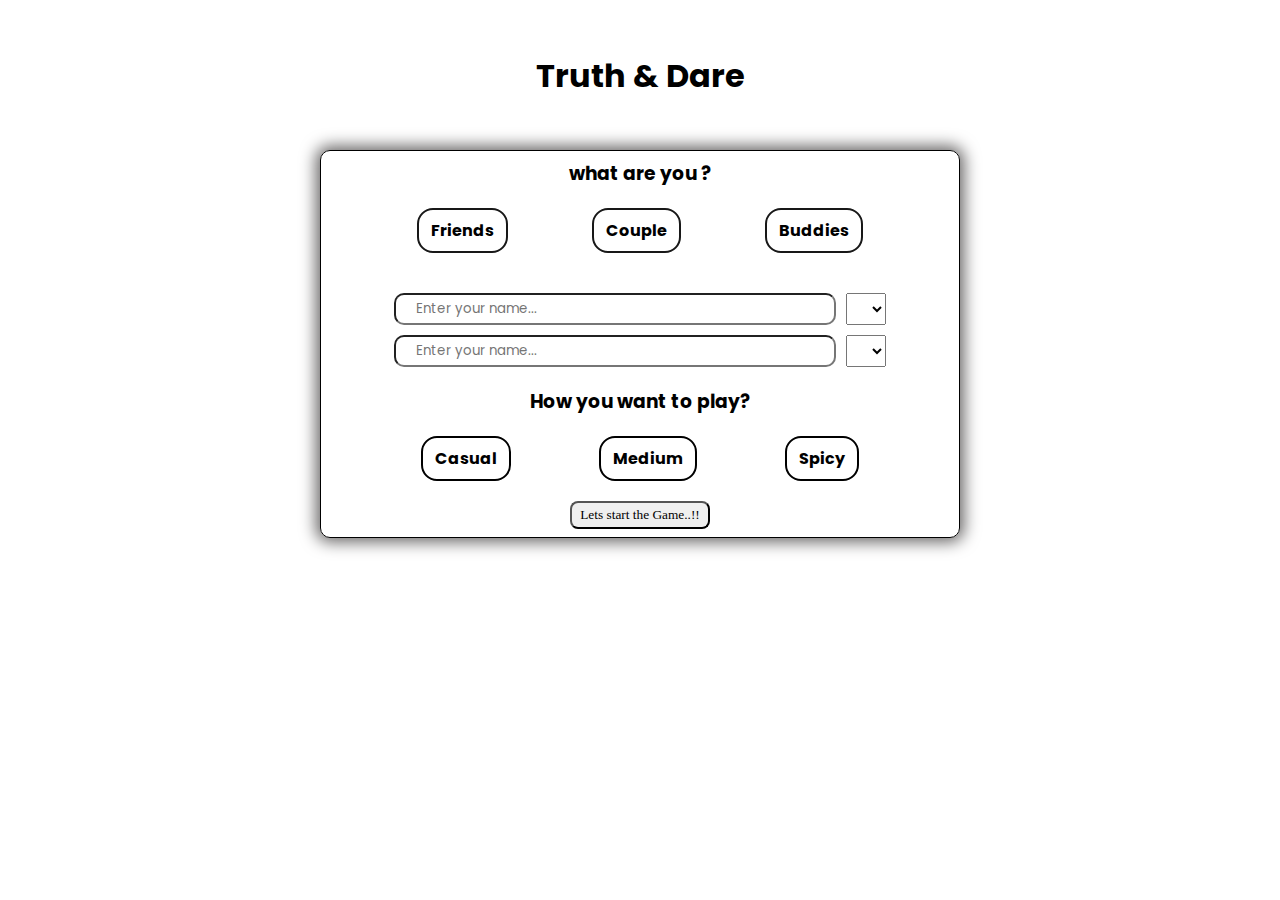
==== index.html @ d3a5f845 "intial files" ====
<!DOCTYPE html>
<html lang="en">
<head>
    <meta charset="UTF-8">
    <meta name="viewport" content="width=device-width, initial-scale=1.0">
    <title>Truth & Dare</title>
    <link href="https://fonts.googleapis.com/css2?family=Poppins:ital,wght@0,100;0,200;0,300;0,400;0,500;0,600;0,700;0,800;0,900;1,100;1,200;1,300;1,400;1,500;1,600;1,700;1,800;1,900&display=swap" rel="stylesheet">
    <link rel="stylesheet" href="style.css">
    <script src="script.js" defer></script>
</head>
<body>
    <h1> Truth & Dare </h1>
   <div class="main">
        <h3> what are you ? </h3>
       
       <div class="typeOfGroup">
           <p class="group type-1"> Friends </p>
           <p class="group type-2"> Couple </p>
           <p class="group type-3"> Buddies </p>
       </div>
       <p id="error"> </p>
       <div class="userBox">
            <div class=" user user1">
                <input type="text" name="username" id="username-1" class="username" placeholder="Enter your name..." >
                <select name="age" id="age-1">
                    <option value="null"></option>
                </select>
            </div>
            <div class=" user user2">
                <input type="text" name="username" id="username-2" class="username" placeholder="Enter your name..." >
                <select name="age" id="age-2">
                    <option value="null"></option>
                </select>
            </div>
       </div>
        
        <h3 id="select-level"> How you want to play?</h3>
        <div class="levelOfGame typeOfGroup">
            <p class="level level-1 "> Casual </p>
            <p class="level level-2"> Medium</p>
            <p class="level level-3 "> Spicy</p>
        </div>

        <button> Lets start the Game..!! </button>

   </div>

    
    
</body>
</html>
---- style.css ----
*{
    margin: 0;
    padding: 0;
    box-sizing: border-box;
    font-family: "Poppins", sans-serif;
    
}
body{
     /* background-image: linear-gradient(to bottom right, #e4129e 10%, #4dceeb 70%) */
}
h1{
    text-align: center;
    margin-top: 52px;
}
.main{
    display: flex;
    flex-direction: column;
    align-items: center;
    margin-top: 50px;
    width:50%;
    margin-inline: auto;
    padding: 8px 12px;
    gap: 20px;
    border: 1px solid black;
    border-radius: 10px;
    box-shadow: 0 0 16px 4px rgb(103, 101, 101);
    background-color: rgba(255, 255, 255, 0.1);
    
}
h3{
    text-align: center;
}
.typeOfGroup{
    display: flex;
    justify-content: space-evenly;
    width: 100%;
}

.group{
    border: 2px solid rgb(24, 24, 24);
    border-radius: 16px;
    font-size: 1rem;
    font-weight: 700;
    padding: 8px 12px;
    cursor: pointer;
}
.group:active{
    box-shadow: 1px 0 2px 1px rgb(129, 127, 127);
}
.mode{
    background-color: rgb(163, 12, 186);
    color: white;
}

.addUserStyle{
    padding: 4px 8px;
    margin-inline: auto;
    background-color: black;
    color: white;
}


#error{
    color: red;
    animation: errorShowing 0.5s ease 0s infinite alternate ;
}
@keyframes errorShowing {
    0%{
        transform: scale(1);
    }
    100%{
        transform: scale(1.1);
    }
}
.userBox{
    display: flex;
    flex-direction: column;
    margin-inline: auto;
    gap:10px;
    width: 100%;
    
}
.user{
    display: flex;
    margin-inline: auto;
    gap:10px;
    width: 80%;
    /* background-image: linear-gradient(to bottom right, #e4129e 10%, #d8f486 90%) */
}
.user2 input{
    width: 100%;
    height: 32px;
    border-radius: 10px;
    padding-inline: 20px;
    /* background-image: linear-gradient(to bottom right, #e4129e 10%, #d8f486 90%) */
}


.user input{
    width: 100%;
    height: 32px;
    border-radius: 10px;
    padding-inline: 20px;
}
.user select{
    width:40px;
    text-align: center;
}
select::-webkit-scrollbar {
    display: none;
}

.level{
    border: 2px solid black;
    border-radius: 16px;
    font-size: 1rem;
    font-weight: 700;
    padding: 8px 12px;
    cursor: pointer;
}
button{
    border-radius: 8px;
    text-align: center;
    font-family: cursive;
    padding: 4px 8px;
    cursor: pointer;
}
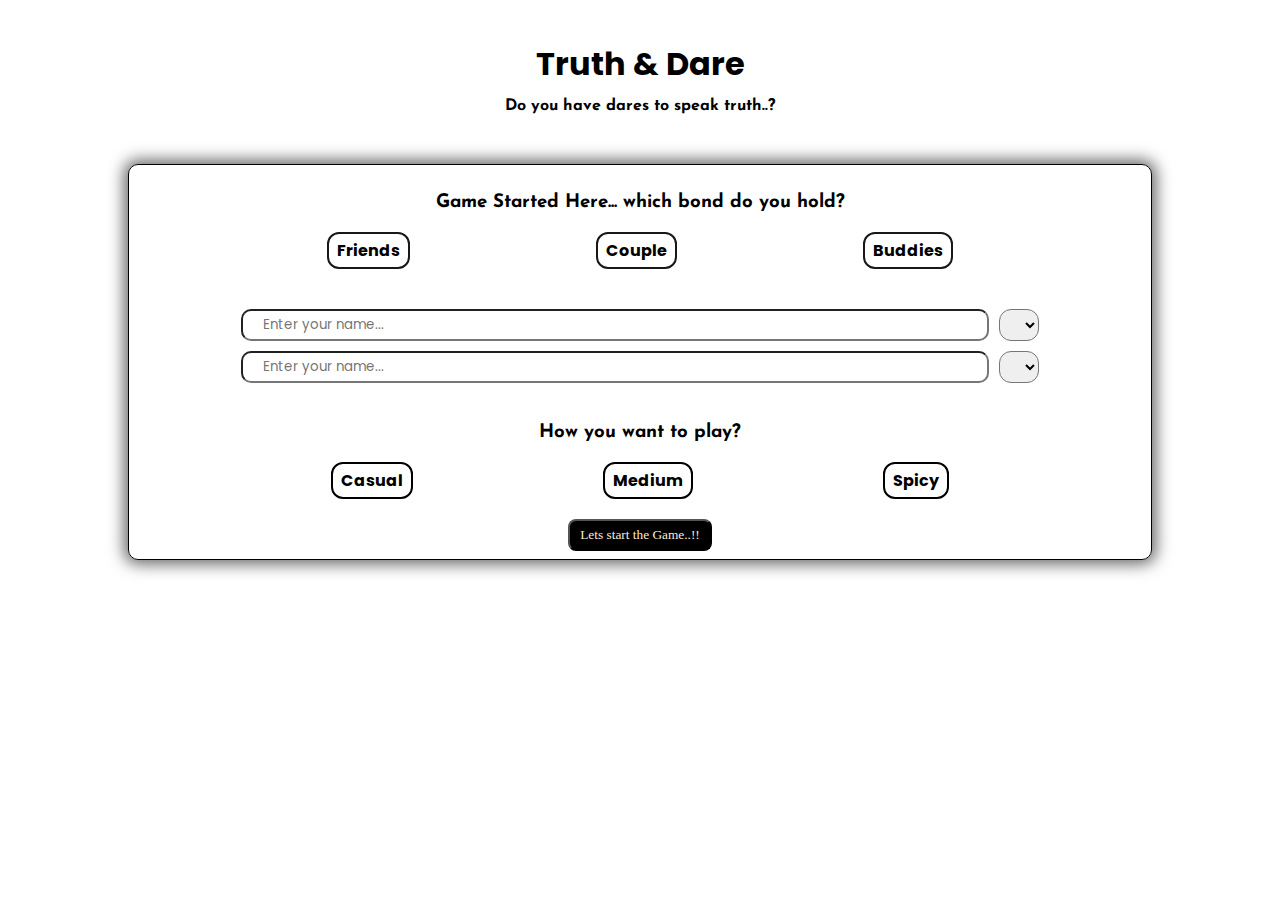
==== commit d49c7d56: "final output / images pending" ====
--- a/index.html
+++ b/index.html
@@ -10,8 +10,11 @@
 </head>
 <body>
     <h1> Truth & Dare </h1>
-   <div class="main">
-        <h3> what are you ? </h3>
+   
+    <h4 id="subHeading"> Do you have dares to speak truth..?</h4>
+     <div class="main">
+        
+       <h3> Game Started Here... which bond do you hold? </h3>
        
        <div class="typeOfGroup">
            <p class="group type-1"> Friends </p>
@@ -43,7 +46,44 @@
 
         <button> Lets start the Game..!! </button>
 
-   </div>
+    </div>
+        <!-- page 2 started here -->
+    <!-- <div class="game-page-second"> -->
+        <div class="game hidden" >
+                <p id="turn-anounce"> lets Begin ! Spin The Bottle.</p>
+                <div class="game-page gaming">
+                    <p  id="game-user1" class="game-User">user1</p>
+                    <img src="https://i.pinimg.com/originals/5b/c6/99/5bc699b4b368b678dd5963867cab387b.png" class="spinner-img spin-selector" alt="spinner">
+                    <p  id="game-user2" class="game-User"> user2 </p>
+                </div>
+                <div class="perform hidden ">  
+                    <p class="perform-class"> hello</p>
+                </div>
+
+                <div class="option-selection hidden ">  
+                    <button id="truth"> Truth</button>
+                    <button id="dare">Dare</button>
+                </div>
+                <div class="timer hidden">
+                    0
+                </div>
+                <div class="yes-or-no hidden">
+                    <button id="yes"> Yes </button>
+                    <button id="no"> No </button>
+                </div>
+                <div class="result hidden">
+                    <div class="result-box">
+                        <p id="result-paragraph"> Are you satisfied by the performance</p>
+                    </div>
+                    <div class="result-button">
+                        <button id="satisfied">Satisfied</button>
+                        <button id="notSatisfied">Not Satisfied</button>
+                    </div>
+                </div>
+        </div>
+    <!-- </div> -->
+
+   
 
     
     
--- a/style.css
+++ b/style.css
@@ -1,3 +1,7 @@
+@import url('https://fonts.googleapis.com/css2?family=Kalam:wght@300;400;700&display=swap');
+/* font-family: "Kalam", cursive; */
+@import url('https://fonts.googleapis.com/css2?family=Josefin+Sans:ital,wght@0,100..700;1,100..700&display=swap');
+/* font-family: "Josefin Sans", sans-serif; */
 *{
     margin: 0;
     padding: 0;
@@ -10,25 +14,32 @@
 }
 h1{
     text-align: center;
-    margin-top: 52px;
+    margin-top: 40px;
+}
+h4{
+    margin-top: 10px;
+    text-align: center;
+    font-family: "Josefin Sans", sans-serif;
 }
 .main{
     display: flex;
     flex-direction: column;
     align-items: center;
     margin-top: 50px;
-    width:50%;
+    width:80%;
     margin-inline: auto;
     padding: 8px 12px;
     gap: 20px;
     border: 1px solid black;
     border-radius: 10px;
     box-shadow: 0 0 16px 4px rgb(103, 101, 101);
-    background-color: rgba(255, 255, 255, 0.1);
+    /* background-color: rgba(255, 255, 255, 0.1); */
     
 }
 h3{
-    text-align: center;
+    padding-top: 20px;
+    text-align: center;
+    font-family: "Josefin Sans", sans-serif;
 }
 .typeOfGroup{
     display: flex;
@@ -38,10 +49,10 @@
 
 .group{
     border: 2px solid rgb(24, 24, 24);
-    border-radius: 16px;
+    border-radius: 12px;
     font-size: 1rem;
     font-weight: 700;
-    padding: 8px 12px;
+    padding: 4px 8px;
     cursor: pointer;
 }
 .group:active{
@@ -67,6 +78,7 @@
 @keyframes errorShowing {
     0%{
         transform: scale(1);
+        
     }
     100%{
         transform: scale(1.1);
@@ -104,6 +116,7 @@
 }
 .user select{
     width:40px;
+    border-radius: 12px;
     text-align: center;
 }
 select::-webkit-scrollbar {
@@ -112,16 +125,145 @@
 
 .level{
     border: 2px solid black;
-    border-radius: 16px;
+    border-radius: 12px;
     font-size: 1rem;
     font-weight: 700;
-    padding: 8px 12px;
+    padding: 4px 8px;
     cursor: pointer;
 }
-button{
+.main button{
+    color: antiquewhite;
+    background-color: black;
     border-radius: 8px;
     text-align: center;
     font-family: cursive;
-    padding: 4px 8px;
+    padding: 6px 10px;
     cursor: pointer;
 }
+/* page 2 started here */
+
+.game{
+    width: 90%;
+    margin-inline: auto;
+    border: 2px dotted green;
+    margin-top: 20px;
+    text-align: center;
+    position: relative;
+}
+#turn-anounce {
+    font-size: 1.4rem;
+    padding-top: 20px;
+    font-weight: 700;
+    color: rgb(7, 74, 241);
+}
+
+.game-page{
+    width: 100% ;
+    display: flex;
+    align-items: center;
+    justify-content: space-around;
+    margin: auto ;
+    border: 2px solid yellow;
+}
+
+.game-page img {
+    max-height: 200px;
+    min-height: 40px;
+    mix-blend-mode: screen;
+    overflow: hidden;
+}
+
+@keyframes spin {
+    0% { transform: rotate(0deg); }
+    100% { transform: rotate(360deg); }
+}
+
+.game-User{
+    font-size: 1rem;
+    font-family: poppins, sans-serif ;
+    /* border: 1px solid black; */
+    padding: 4px 8px;
+    border-radius: 8px;
+    background-color: rgb(166, 5, 252, 0.2);
+    color: black;
+    font-weight: 500;
+}
+.option-selection{
+  display: flex;
+  justify-content: center;
+  align-items: center;
+  gap: 80px;
+  margin-top: 40px;
+
+}
+.option-selection button{
+    font-size: 2rem;
+    border-radius: 16px;
+    padding: 4px 12px;
+    border: 3px solid ;
+}
+
+.perform{
+    margin-top: 20px;
+    width: 70%;
+    margin-inline: auto;
+    height: 160px;
+    border: 2px solid black;
+    border-radius: 10px;
+    background-image: linear-gradient(to bottom right, #4f4c4e 10%, #b663bf 70%)
+}
+.perform-class{
+    padding-top: 40px;
+    color: rgb(253, 255, 255);
+    font-size: 1.3rem;
+    font-weight: 500;
+    font-family: "Kalam", cursive;
+}
+.yes-or-no{
+    display: flex;
+    justify-content: center;
+    align-items: center;
+    margin-top: 40px;
+    gap: 60px;
+    
+}
+
+.yes-or-no button{
+    font-size: 2rem;
+    border-radius: 16px;
+    padding: 4px 12px;
+    background-color: hotpink;
+}
+.timer {
+    position: absolute;
+    top: 10px;
+    right: 40px;
+    font-size: 1.5rem;
+    background-color: hotpink;
+    padding: 2px 8px;
+    box-shadow: 0 0 10px 2px black;
+    border-radius: 4px;
+}
+.result-box{
+    margin-top: 20px;
+    width: 70%;
+    margin-inline: auto;
+    height: 160px;
+    border: 2px solid black;
+    border-radius: 10px;
+    background-image: linear-gradient(to bottom right, #4f4c4e 10%, #b663bf 70%)
+}
+
+#result-paragraph{
+    padding-top: 40px;
+    color: rgb(253, 255, 255);
+    font-size: 1.3rem;
+    font-weight: 500;
+    font-family: "Kalam", cursive;
+}
+.hidden {
+    display: none;
+}
+.opecity{
+    opacity: 0;
+}
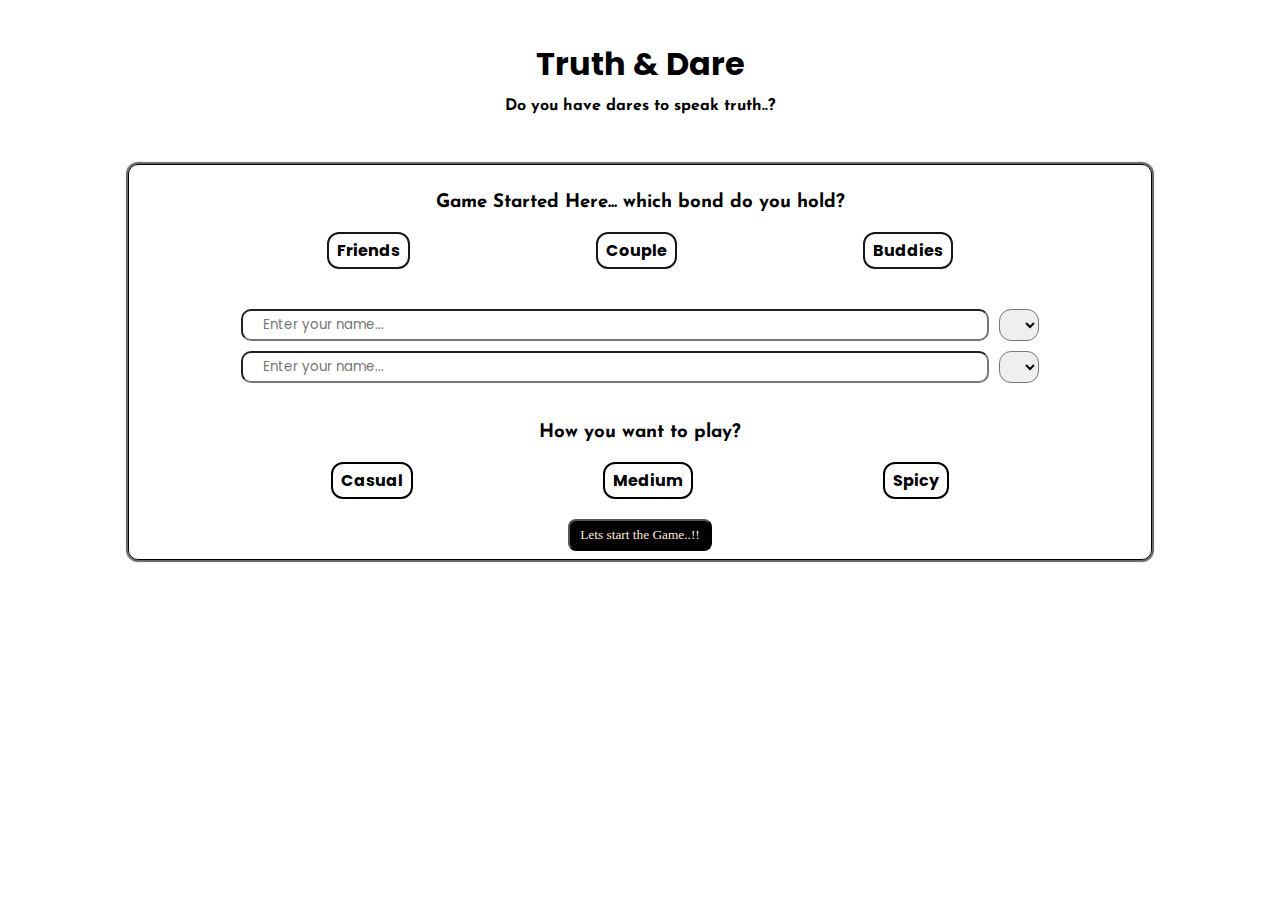
==== commit ba0e3b86: "changes in events" ====
--- a/index.html
+++ b/index.html
@@ -9,11 +9,11 @@
     <script src="script.js" defer></script>
 </head>
 <body>
+    <!-- <img src="https://i.pinimg.com/564x/31/fd/df/31fddf238d9533d0a57c335a24627443.jpg" alt=""> -->
     <h1> Truth & Dare </h1>
    
     <h4 id="subHeading"> Do you have dares to speak truth..?</h4>
      <div class="main">
-        
        <h3> Game Started Here... which bond do you hold? </h3>
        
        <div class="typeOfGroup">
@@ -76,8 +76,8 @@
                         <p id="result-paragraph"> Are you satisfied by the performance</p>
                     </div>
                     <div class="result-button">
-                        <button id="satisfied">Satisfied</button>
-                        <button id="notSatisfied">Not Satisfied</button>
+                        <button id="satisfied" class="result-tag">Satisfied</button>
+                        <button id="notSatisfied" class="result-tag">Not Satisfied</button>
                     </div>
                 </div>
         </div>
--- a/style.css
+++ b/style.css
@@ -9,9 +9,8 @@
     font-family: "Poppins", sans-serif;
     
 }
-body{
-     /* background-image: linear-gradient(to bottom right, #e4129e 10%, #4dceeb 70%) */
-}
+
+
 h1{
     text-align: center;
     margin-top: 40px;
@@ -32,10 +31,13 @@
     gap: 20px;
     border: 1px solid black;
     border-radius: 10px;
-    box-shadow: 0 0 16px 4px rgb(103, 101, 101);
+    box-shadow: 0 0 1px 2px rgb(103, 101, 101);
     /* background-color: rgba(255, 255, 255, 0.1); */
     
-}
+    
+    
+}
+
 h3{
     padding-top: 20px;
     text-align: center;
@@ -207,17 +209,17 @@
     margin-top: 20px;
     width: 70%;
     margin-inline: auto;
-    height: 160px;
     border: 2px solid black;
     border-radius: 10px;
     background-image: linear-gradient(to bottom right, #4f4c4e 10%, #b663bf 70%)
 }
 .perform-class{
-    padding-top: 40px;
+    padding: 20px 8px;
     color: rgb(253, 255, 255);
     font-size: 1.3rem;
     font-weight: 500;
     font-family: "Kalam", cursive;
+
 }
 .yes-or-no{
     display: flex;
@@ -248,19 +250,31 @@
     margin-top: 20px;
     width: 70%;
     margin-inline: auto;
-    height: 160px;
     border: 2px solid black;
     border-radius: 10px;
     background-image: linear-gradient(to bottom right, #4f4c4e 10%, #b663bf 70%)
 }
 
 #result-paragraph{
-    padding-top: 40px;
+    padding: 40px 8px ;
     color: rgb(253, 255, 255);
     font-size: 1.3rem;
     font-weight: 500;
     font-family: "Kalam", cursive;
 }
+.result-button{
+    display: flex;
+    justify-content: center;
+    align-items: center;
+    margin-top: 40px;
+    gap: 60px;
+}
+.result-tag{
+    padding: 4px 8px;
+    font-size: 1.3rem;
+    box-shadow: 1px 1px 2px 1px black;
+}
+
 .hidden {
     display: none;
 }
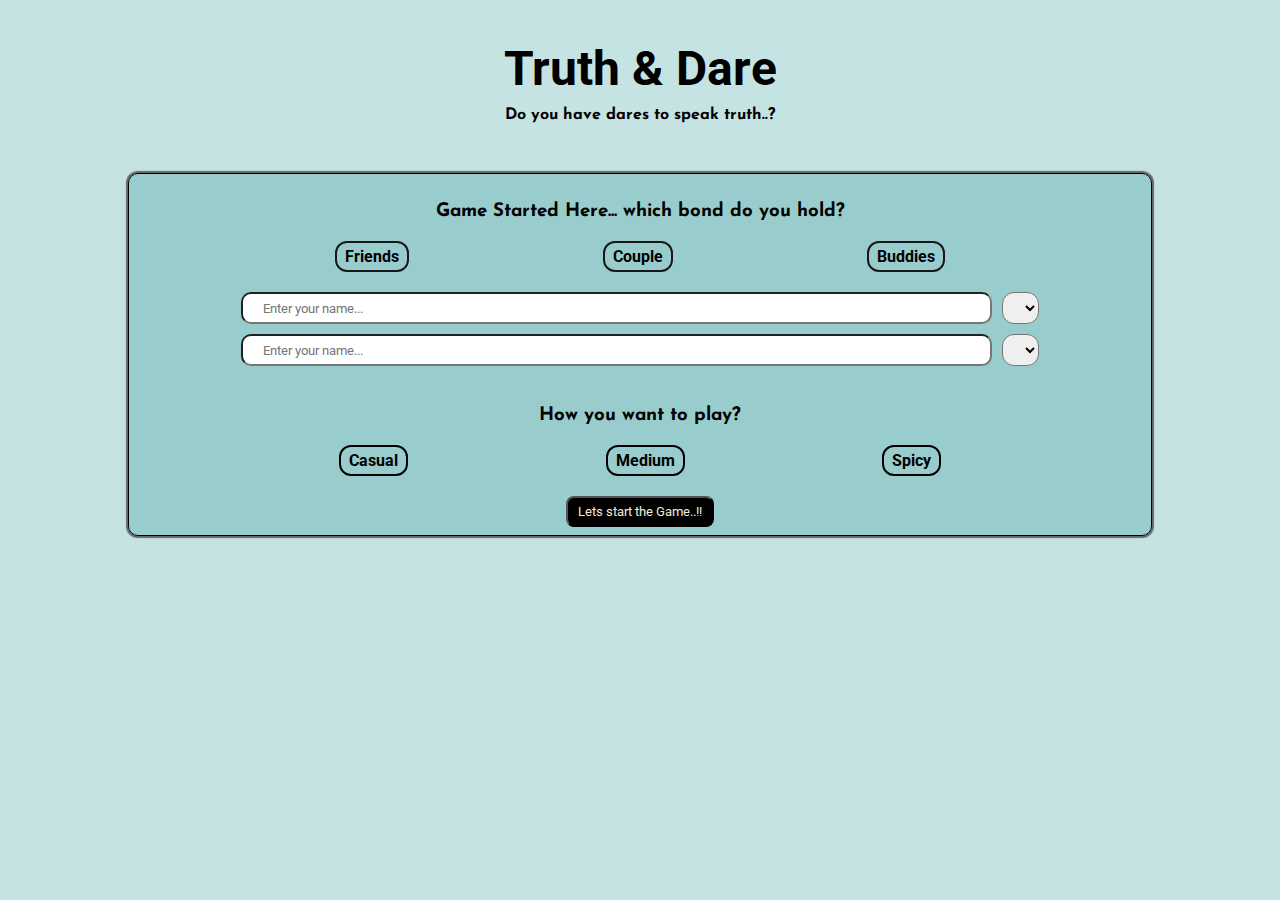
==== commit c0e05948: "final project done" ====
--- a/index.html
+++ b/index.html
@@ -21,7 +21,7 @@
            <p class="group type-2"> Couple </p>
            <p class="group type-3"> Buddies </p>
        </div>
-       <p id="error"> </p>
+       <p id="error" class="hidden"> </p>
        <div class="userBox">
             <div class=" user user1">
                 <input type="text" name="username" id="username-1" class="username" placeholder="Enter your name..." >
@@ -61,15 +61,15 @@
                 </div>
 
                 <div class="option-selection hidden ">  
-                    <button id="truth"> Truth</button>
-                    <button id="dare">Dare</button>
+                    <button id="truth" class="sachOrJhut"> Truth</button>
+                    <button id="dare" class="sachOrJhut" >Dare</button>
                 </div>
                 <div class="timer hidden">
                     0
                 </div>
                 <div class="yes-or-no hidden">
-                    <button id="yes"> Yes </button>
-                    <button id="no"> No </button>
+                    <button id="yes"> Accept </button>
+                    <button id="no"> Forfeit </button>
                 </div>
                 <div class="result hidden">
                     <div class="result-box">
@@ -78,6 +78,7 @@
                     <div class="result-button">
                         <button id="satisfied" class="result-tag">Satisfied</button>
                         <button id="notSatisfied" class="result-tag">Not Satisfied</button>
+                        <button id="spin-again-looser" class="hidden"> Spin Again</button>
                     </div>
                 </div>
         </div>
--- a/style.css
+++ b/style.css
@@ -2,11 +2,17 @@
 /* font-family: "Kalam", cursive; */
 @import url('https://fonts.googleapis.com/css2?family=Josefin+Sans:ital,wght@0,100..700;1,100..700&display=swap');
 /* font-family: "Josefin Sans", sans-serif; */
+@import url('https://fonts.googleapis.com/css2?family=Slabo+13px&display=swap');
+/* font-family: "Slabo 13px", serif; */
+@import url('https://fonts.googleapis.com/css2?family=Shrikhand&display=swap');
+/* font-family: "Shrikhand", serif; */
+@import url('https://fonts.googleapis.com/css2?family=Roboto:ital,wght@0,100;0,300;0,400;0,500;0,700;0,900;1,100;1,300;1,400;1,500;1,700;1,900&display=swap');
+/* font-family: "Roboto", sans-serif; */
 *{
     margin: 0;
     padding: 0;
     box-sizing: border-box;
-    font-family: "Poppins", sans-serif;
+    font-family: "roboto", sans-serif;  
     
 }
 
@@ -14,12 +20,17 @@
 h1{
     text-align: center;
     margin-top: 40px;
-}
+    font-size: 3rem;
+    font-family: "Roboto", sans-serif;
+   
+}
+
 h4{
     margin-top: 10px;
     text-align: center;
     font-family: "Josefin Sans", sans-serif;
 }
+
 .main{
     display: flex;
     flex-direction: column;
@@ -31,11 +42,8 @@
     gap: 20px;
     border: 1px solid black;
     border-radius: 10px;
-    box-shadow: 0 0 1px 2px rgb(103, 101, 101);
-    /* background-color: rgba(255, 255, 255, 0.1); */
-    
-    
-    
+    box-shadow: 0 0 1px 2px rgb(103, 101, 101);  
+    background-color: rgba(0, 128, 128, 0.224);
 }
 
 h3{
@@ -56,10 +64,14 @@
     font-weight: 700;
     padding: 4px 8px;
     cursor: pointer;
-}
+    transition: transform 0.3s ease ;
+}
+
 .group:active{
     box-shadow: 1px 0 2px 1px rgb(129, 127, 127);
-}
+    transform: scale(1.1);
+}
+
 .mode{
     background-color: rgb(163, 12, 186);
     color: white;
@@ -74,16 +86,19 @@
 
 
 #error{
-    color: red;
-    animation: errorShowing 0.5s ease 0s infinite alternate ;
+    background-color: red;
+    color: white;
+    padding: 2px 8px;
+    /* border: 1px solid black; */
+    border-radius: 8px;
+    animation: errorShowing 0.7s ease 0s infinite alternate ;
 }
 @keyframes errorShowing {
     0%{
         transform: scale(1);
-        
     }
     100%{
-        transform: scale(1.1);
+        transform: scale(1.2);
     }
 }
 .userBox{
@@ -133,62 +148,74 @@
     padding: 4px 8px;
     cursor: pointer;
 }
+
+.level:active {
+    box-shadow: 1px 0 2px 1px rgb(129, 127, 127);
+    transform: scale(1.1);
+}
 .main button{
     color: antiquewhite;
     background-color: black;
     border-radius: 8px;
     text-align: center;
-    font-family: cursive;
+    font-family: "Roboto", sans-serif;
     padding: 6px 10px;
     cursor: pointer;
 }
 /* page 2 started here */
 
 .game{
-    width: 90%;
-    margin-inline: auto;
-    border: 2px dotted green;
+    width: 80%;
+    margin-inline: auto;
+    border: 1px solid black;
     margin-top: 20px;
     text-align: center;
-    position: relative;
+    box-shadow: 0 0 8px 4px black;
+    margin-bottom: 30px;
+    padding-bottom: 40px;
+}
+body{
+    background-color: rgba(0, 128, 128, 0.224);
 }
 #turn-anounce {
+    margin-inline: 10%;
     font-size: 1.4rem;
     padding-top: 20px;
     font-weight: 700;
     color: rgb(7, 74, 241);
+    font-family: "Slabo 13px", serif;
+    width: 80%;
 }
 
 .game-page{
-    width: 100% ;
+    margin-top: 20px;
     display: flex;
     align-items: center;
+    flex-direction: column;
     justify-content: space-around;
-    margin: auto ;
-    border: 2px solid yellow;
+    
+    
 }
 
 .game-page img {
-    max-height: 200px;
-    min-height: 40px;
+    height: 30vw;
     mix-blend-mode: screen;
     overflow: hidden;
-}
-
-@keyframes spin {
-    0% { transform: rotate(0deg); }
-    100% { transform: rotate(360deg); }
-}
+    margin: 30px 0px;
+}
+
 
 .game-User{
-    font-size: 1rem;
+    font-size: 2rem;
     font-family: poppins, sans-serif ;
-    /* border: 1px solid black; */
+    border: 1px solid black;
     padding: 4px 8px;
     border-radius: 8px;
     background-color: rgb(166, 5, 252, 0.2);
     color: black;
     font-weight: 500;
+    
+    
 }
 .option-selection{
   display: flex;
@@ -196,13 +223,24 @@
   align-items: center;
   gap: 80px;
   margin-top: 40px;
-
+  margin-bottom: 40px;
 }
 .option-selection button{
-    font-size: 2rem;
-    border-radius: 16px;
-    padding: 4px 12px;
-    border: 3px solid ;
+    font-size: 1.5rem;
+    border-radius: 8px;
+    padding: 4px 8px;
+    background-color: rgba(0, 128, 128, 0.224);
+    cursor:pointer ;
+  
+}
+.sachOrJhut{
+    transition: transform 0.3s ease;
+}
+
+.sachOrJhut:active{
+    background-color: rgb(195, 70, 191);
+    color: whitesmoke;
+    transform: scale(1.1);
 }
 
 .perform{
@@ -216,9 +254,9 @@
 .perform-class{
     padding: 20px 8px;
     color: rgb(253, 255, 255);
-    font-size: 1.3rem;
+    font-size: 1.5rem;
     font-weight: 500;
-    font-family: "Kalam", cursive;
+    font-family: "Roboto", sans-serif;
 
 }
 .yes-or-no{
@@ -227,24 +265,48 @@
     align-items: center;
     margin-top: 40px;
     gap: 60px;
-    
+    margin-bottom: 40px;
+    font-family: "Roboto", sans-serif
 }
 
 .yes-or-no button{
-    font-size: 2rem;
-    border-radius: 16px;
-    padding: 4px 12px;
-    background-color: hotpink;
-}
+    font-size: 1.5rem;
+    border-radius: 8px;
+    padding: 4px 8px;
+    cursor: pointer;
+    background-color:rgba(0, 128, 128, 0.224) ;
+    transition: transform 0.3s ease;
+}
+
+.yes-or-no button:active{
+   transform: scale(1.1);
+    background-color: #b663bf;
+    box-shadow: 0 0 3px 1px gray;
+}
+
 .timer {
     position: absolute;
     top: 10px;
     right: 40px;
-    font-size: 1.5rem;
-    background-color: hotpink;
+    font-size: 2rem;
+    background-color: rgb(11, 237, 233);
     padding: 2px 8px;
-    box-shadow: 0 0 10px 2px black;
+    box-shadow: 0 0 4px 2px rgb(241, 4, 31);
     border-radius: 4px;
+    transition: transform 1s ease;
+    animation: blinking 1s ease  infinite alternate;
+}
+
+@keyframes blinking {
+    0%{
+        transform: scale(1);
+       
+    }
+    100%{
+        transform: scale(1.2);
+      
+    }
+    
 }
 .result-box{
     margin-top: 20px;
@@ -268,13 +330,38 @@
     align-items: center;
     margin-top: 40px;
     gap: 60px;
-}
+    margin-bottom: 40px;
+}
+
 .result-tag{
     padding: 4px 8px;
-    font-size: 1.3rem;
+    border-radius: 8px;
+    font-size: 1.5rem;
+    cursor: pointer;
+    background-color:rgba(0, 128, 128, 0.224) ;
+   
+    transition: transform 0.3s ease; 
+}
+
+.result-tag:active{
+    transform: scale(1.1);
     box-shadow: 1px 1px 2px 1px black;
-}
-
+    background-color: #b663bf;
+}
+#spin-again-looser{
+    padding: 4px 8px;
+    border-radius: 8px;
+    font-size: 1.5rem;
+    cursor: pointer;
+    background-color:rgba(0, 128, 128, 0.224) ;
+    box-shadow: 1px 1px 2px 1px black;
+    transition: transform 0.3s ease; 
+}
+#spin-again-looser:active{
+    transform: scale(1.1);
+    background-color: #b663bf;
+    box-shadow: 1px 1px 2px 1px black;
+}
 .hidden {
     display: none;
 }
